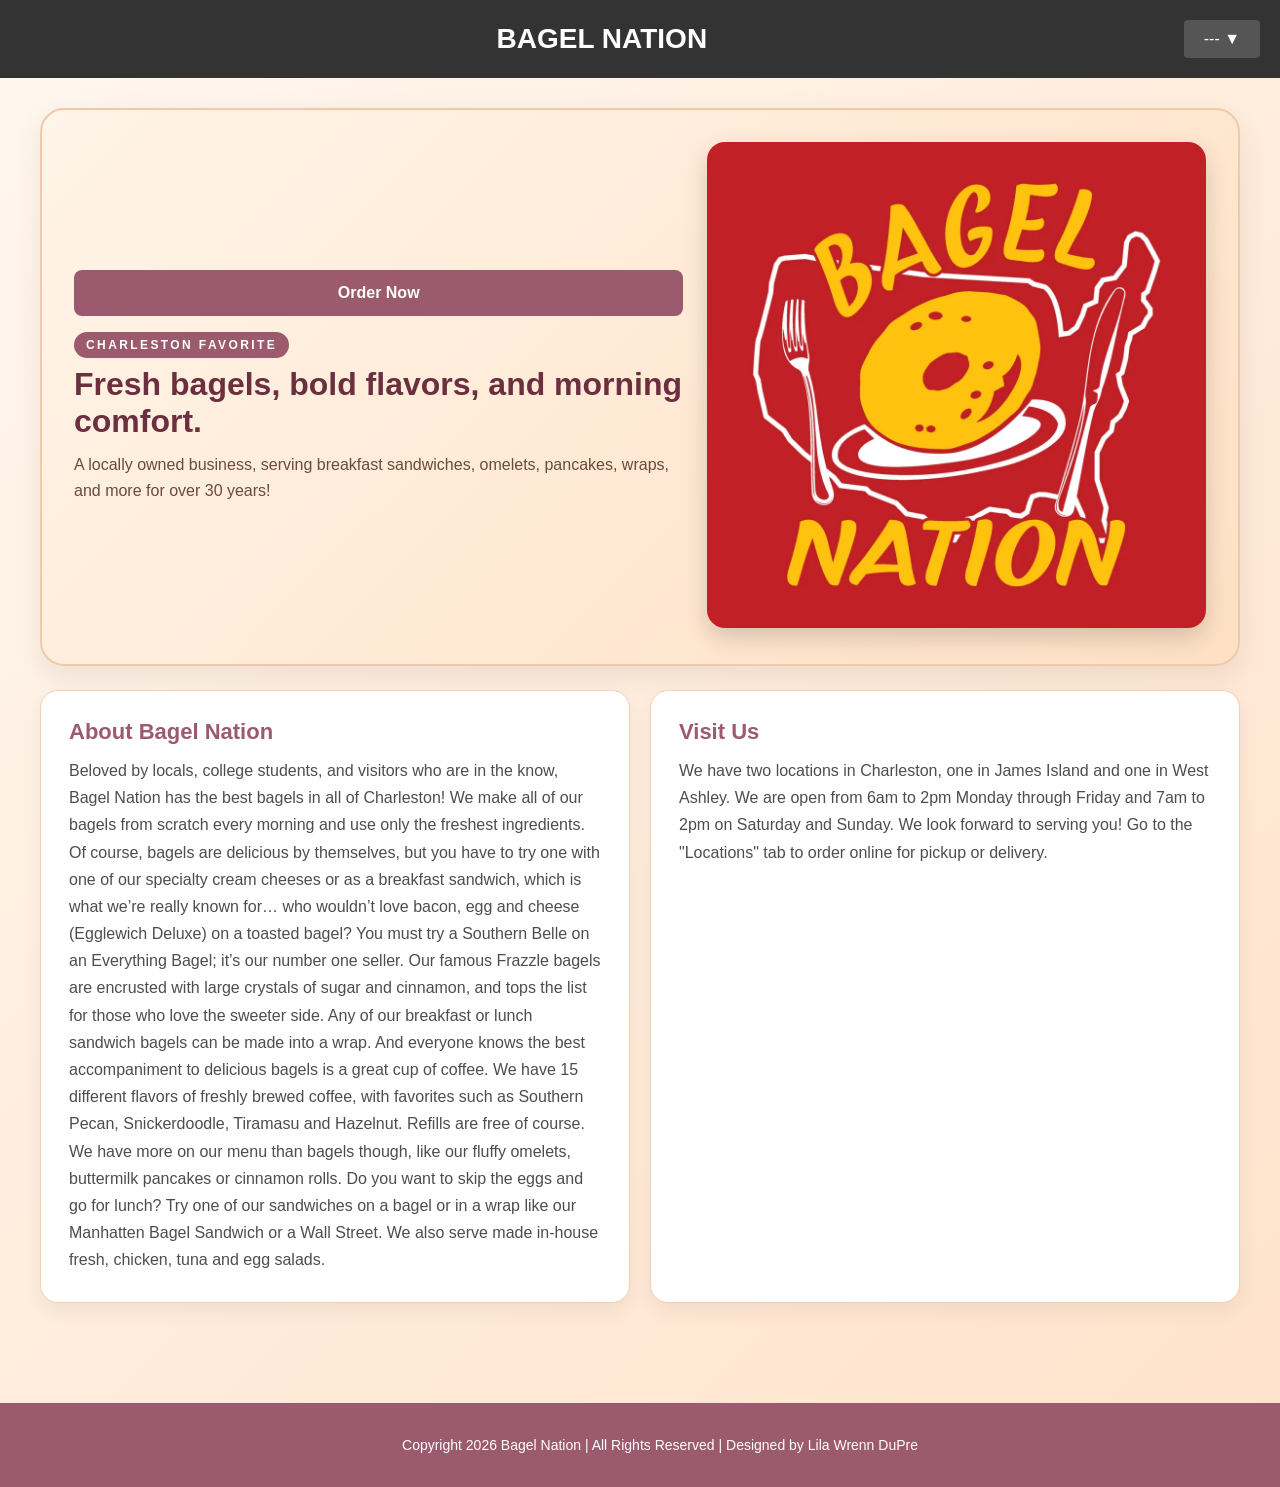
==== index.html @ 79922be7 "Moved index to root" ====
<!DOCTYPE html>
<html lang="en">
<head>
    <meta charset="UTF-8">
    <meta name="viewport" content="width=device-width, initial-scale=1.0">
    <title>Restaurant Home</title>
    <link rel="stylesheet" href="../../style.css/style.css">
    <style>
        footer {
            background-color: #9b5a6d;
            color: white;
            text-align: center;
            padding: 20px;
            font-size: 14px;
            margin-top: 40px;
            width: 100%;
        }
    </style>
</head>
<body>
    <!-- Header -->
    <header class="header">
        <h1 class="title-placeholder">BAGEL NATION</h1>
        
        <!-- Dropdown Menu -->
        <div class="dropdown">
            <button class="dropdown-btn">--- ▼</button>
            <div class="dropdown-content">
                <a href="index.html">Home</a>
                <a href="../menu.html/menu.html">Menu</a>
                <a href="../online.html/location.html">Locations</a>
                <a href="../contact.html/contactUs.html">Contact Us</a>
            </div>
        </div>
    </header>

    <!-- Main Content -->
    <main class="home-page">
        <section class="home-hero">
            <div class="home-hero-copy">
                <a class="location-link" href="../online.html/location.html">
                    <button class="location-btn">Order Now</button>
                </a>
                
                <p class="section-tag">Charleston favorite</p>
                <h2>Fresh bagels, bold flavors, and morning comfort.</h2>
                <p class="hero-note">A locally owned business, serving breakfast sandwiches, omelets, pancakes, wraps, and more for over 30 years!</p>
            </div>
            <div class="home-hero-visual">
                <img src="../BagelNationLogo_.17-1-6-1.webp" class="hero-image">
            </div>
        </section>

        <section class="info-section">
            <div class="info-card">
                <h3>About Bagel Nation</h3>
                <p class="info-paragraph">
                    Beloved by locals, college students, and visitors who are in the know, Bagel Nation has the best bagels in all of Charleston! We make all of our bagels from scratch every morning and use only the freshest ingredients.  Of course, bagels are delicious by themselves, but you have to try one with one of our specialty cream cheeses or as a breakfast sandwich, which is what we’re really known for… who wouldn’t love bacon, egg and cheese (Egglewich Deluxe) on a toasted bagel? You must try a Southern Belle on an Everything Bagel; it’s our number one seller. Our famous Frazzle bagels are encrusted with large crystals of sugar and cinnamon,  and  tops the list for those who love the sweeter side.   Any of our breakfast or lunch sandwich bagels can be made into a wrap. And everyone knows the best accompaniment to delicious bagels is a great cup of coffee. We have 15 different flavors of freshly brewed coffee, with favorites such as Southern Pecan, Snickerdoodle, Tiramasu and Hazelnut.  Refills are free of course.
We have more on our menu than bagels though, like our fluffy omelets, buttermilk pancakes or cinnamon rolls. Do you want to skip the eggs and go for lunch? Try one of our sandwiches on a bagel or in a wrap like our Manhatten Bagel Sandwich or a Wall Street.
We also serve made in-house fresh, chicken, tuna and egg salads.
                </p>
            </div>
            <div class="info-card">
                <h3>Visit Us</h3>
                <p class="info-paragraph">
                    We have two locations in Charleston, one in James Island and one in West Ashley. We are open from 6am to 2pm Monday through Friday and 7am to 2pm on Saturday and Sunday. We look forward to serving you! Go to the "Locations" tab to order online for pickup or delivery.
                </p>
            </div>
        </section>
    </main>

    <!-- Footer -->
    <footer>
        <p>Copyright 2026 Bagel Nation | All Rights Reserved | Designed by Lila Wrenn DuPre</p>
    </footer>

    <script>
        // Dropdown menu functionality
        document.addEventListener('DOMContentLoaded', function() {
            const dropdownBtn = document.querySelector('.dropdown-btn');
            const dropdownContent = document.querySelector('.dropdown-content');

            if (dropdownBtn && dropdownContent) {
                dropdownBtn.addEventListener('click', function(e) {
                    e.stopPropagation();
                    dropdownContent.style.display = dropdownContent.style.display === 'block' ? 'none' : 'block';
                });

                // Close dropdown when clicking on a link
                const dropdownLinks = dropdownContent.querySelectorAll('a');
                dropdownLinks.forEach(link => {
                    link.addEventListener('click', function() {
                        dropdownContent.style.display = 'none';
                    });
                });
            }

            // Close dropdown when clicking outside
            document.addEventListener('click', function(e) {
                if (dropdownContent && !e.target.closest('.dropdown')) {
                    dropdownContent.style.display = 'none';
                }
            });
        });
    </script>
    <script src="../../script.js/script.js"></script>
</body>
</html>
---- style.css/style.css ----
/* Header Styling */
.header {
    display: flex;
    justify-content: space-between;
    align-items: center;
    padding: 20px;
    background-color: #333;
    color: white;
}

.title-placeholder {
    font-size: 28px;
    margin: 0;
    flex: 1;
    text-align: center;
}

/* Dropdown Menu Styling */
.dropdown {
    position: relative;
    display: inline-block;
}

.dropdown-btn {
    padding: 10px 20px;
    background-color: #555;
    color: white;
    border: none;
    cursor: pointer;
    font-size: 16px;
    border-radius: 4px;
    transition: background-color 0.3s ease;
}

.dropdown-btn:hover {
    background-color: #777;
}

.dropdown-content {
    display: none;
    position: absolute;
    right: 0;
    background-color: #f9f9f9;
    min-width: 200px;
    box-shadow: 0px 8px 16px 0px rgba(0, 0, 0, 0.2);
    padding: 12px 16px;
    z-index: 1;
    border-radius: 4px;
}

.dropdown-content a {
    color: #333;
    padding: 12px 0;
    text-decoration: none;
    display: block;
    transition: color 0.3s ease;
}

.dropdown-content a:hover {
    color: #555;
}

.dropdown.active .dropdown-content {
    display: block;
}

/* Main Content */
main {
    padding: 40px 20px;
    max-width: 1200px;
    margin: 0 auto;
}

/* Home Page Hero */
.home-page {
    padding: 30px 20px 60px;
}

.home-hero {
    display: grid;
    grid-template-columns: 1.1fr 0.9fr;
    gap: 24px;
    align-items: center;
    background: linear-gradient(135deg, #fff4e8 0%, #ffe0c4 100%);
    border: 2px solid #f0c9aa;
    border-radius: 24px;
    padding: 32px;
    box-shadow: 0 10px 30px rgba(0, 0, 0, 0.08);
    margin-bottom: 24px;
}

.home-hero-copy {
    display: flex;
    flex-direction: column;
    align-items: flex-start;
}

.location-link {
    display: block;
    width: 100%;
    margin-bottom: 16px;
    text-decoration: none;
}

.location-btn {
    width: 100%;
    display: block;
    text-align: center;
    background-color: #9b5a6d;
    color: #fff;
    padding: 14px 20px;
    border: none;
    border-radius: 8px;
    font-size: 16px;
    font-weight: bold;
    cursor: pointer;
    transition: background-color 0.3s ease;
}

.location-btn:hover {
    background-color: #8b4a5d;
}

.home-hero-copy h2 {
    margin: 0 0 12px;
    font-size: 32px;
    color: #6b2f3f;
}

.section-tag {
    display: inline-block;
    margin: 0 0 8px;
    padding: 6px 12px;
    border-radius: 999px;
    background: #9b5a6d;
    color: white;
    font-size: 12px;
    font-weight: bold;
    letter-spacing: 0.2em;
    text-transform: uppercase;
}

.hero-note {
    margin: 0;
    font-size: 16px;
    color: #6b4a3d;
    line-height: 1.6;
}

.home-hero-visual {
    text-align: center;
}

.hero-image {
    max-width: 100%;
    height: auto;
    border-radius: 18px;
    box-shadow: 0px 10px 24px rgba(0, 0, 0, 0.16);
}

/* Information Section */
.info-section {
    display: grid;
    grid-template-columns: repeat(2, minmax(0, 1fr));
    gap: 20px;
}

.info-card {
    background-color: #fff;
    padding: 28px;
    border-radius: 18px;
    border: 1px solid #f1d0b3;
    box-shadow: 0 8px 20px rgba(0, 0, 0, 0.06);
}

.info-card h3 {
    margin: 0 0 12px;
    color: #9b5a6d;
    font-size: 22px;
}

.info-paragraph {
    font-size: 16px;
    line-height: 1.7;
    color: #4d4d4d;
    margin: 0;
}

@media (max-width: 800px) {
    .home-hero {
        grid-template-columns: 1fr;
    }

    .info-section {
        grid-template-columns: 1fr;
    }
}

/* Locations Container */
.locations-container {
    display: flex;
    gap: 30px;
    justify-content: space-between;
    margin-top: 40px;
}

.location-section {
    flex: 1;
    background-color: #f5f5f5;
    padding: 40px;
    border-radius: 8px;
    text-align: center;
}

.location-section h2 {
    font-size: 24px;
    margin-bottom: 20px;
    color: #333;
}

/* Contact Page Styles */
body {
    margin: 0;
    font-family: Arial, sans-serif;
    background: linear-gradient(135deg, #fff7ef 0%, #ffe2ca 100%);
    color: #333;
}

.contact-page {
    padding: 40px 20px 60px;
    max-width: 1100px;
    margin: 0 auto;
}

.contact-hero {
    background: linear-gradient(135deg, #9b5a6d 0%, #b46d7d 100%);
    color: #fff;
    padding: 36px;
    border-radius: 20px;
    box-shadow: 0 12px 30px rgba(0, 0, 0, 0.15);
}

.contact-eyebrow {
    text-transform: uppercase;
    letter-spacing: 0.25em;
    font-size: 12px;
    margin: 0 0 8px;
    color: #ffd8bf;
}

.contact-hero h2 {
    margin: 0 0 10px;
    font-size: 32px;
}

.contact-hero p {
    margin: 0;
    max-width: 700px;
    line-height: 1.6;
}

.contact-grid {
    display: grid;
    grid-template-columns: repeat(auto-fit, minmax(230px, 1fr));
    gap: 20px;
    margin-top: 24px;
}

.contact-card {
    background: #fff;
    border: 2px solid #f0c9aa;
    border-radius: 16px;
    padding: 24px;
    box-shadow: 0 8px 18px rgba(0, 0, 0, 0.08);
}

.contact-icon {
    display: inline-block;
    font-size: 24px;
    margin-bottom: 10px;
}

.contact-card h3 {
    margin: 0 0 8px;
    color: #9b5a6d;
}

.contact-card p {
    margin: 0 0 12px;
    color: #5e5e5e;
    line-height: 1.5;
}

.contact-link-box {
    width: 100%;
    box-sizing: border-box;
    padding: 12px;
    border: 1px dashed #ff9966;
    border-radius: 10px;
    background: #fffaf5;
    font-size: 15px;
    color: #8a4b5d;
}

.contact-link-box:focus {
    outline: none;
    border-color: #9b5a6d;
    box-shadow: 0 0 0 3px rgba(155, 90, 109, 0.16);
}
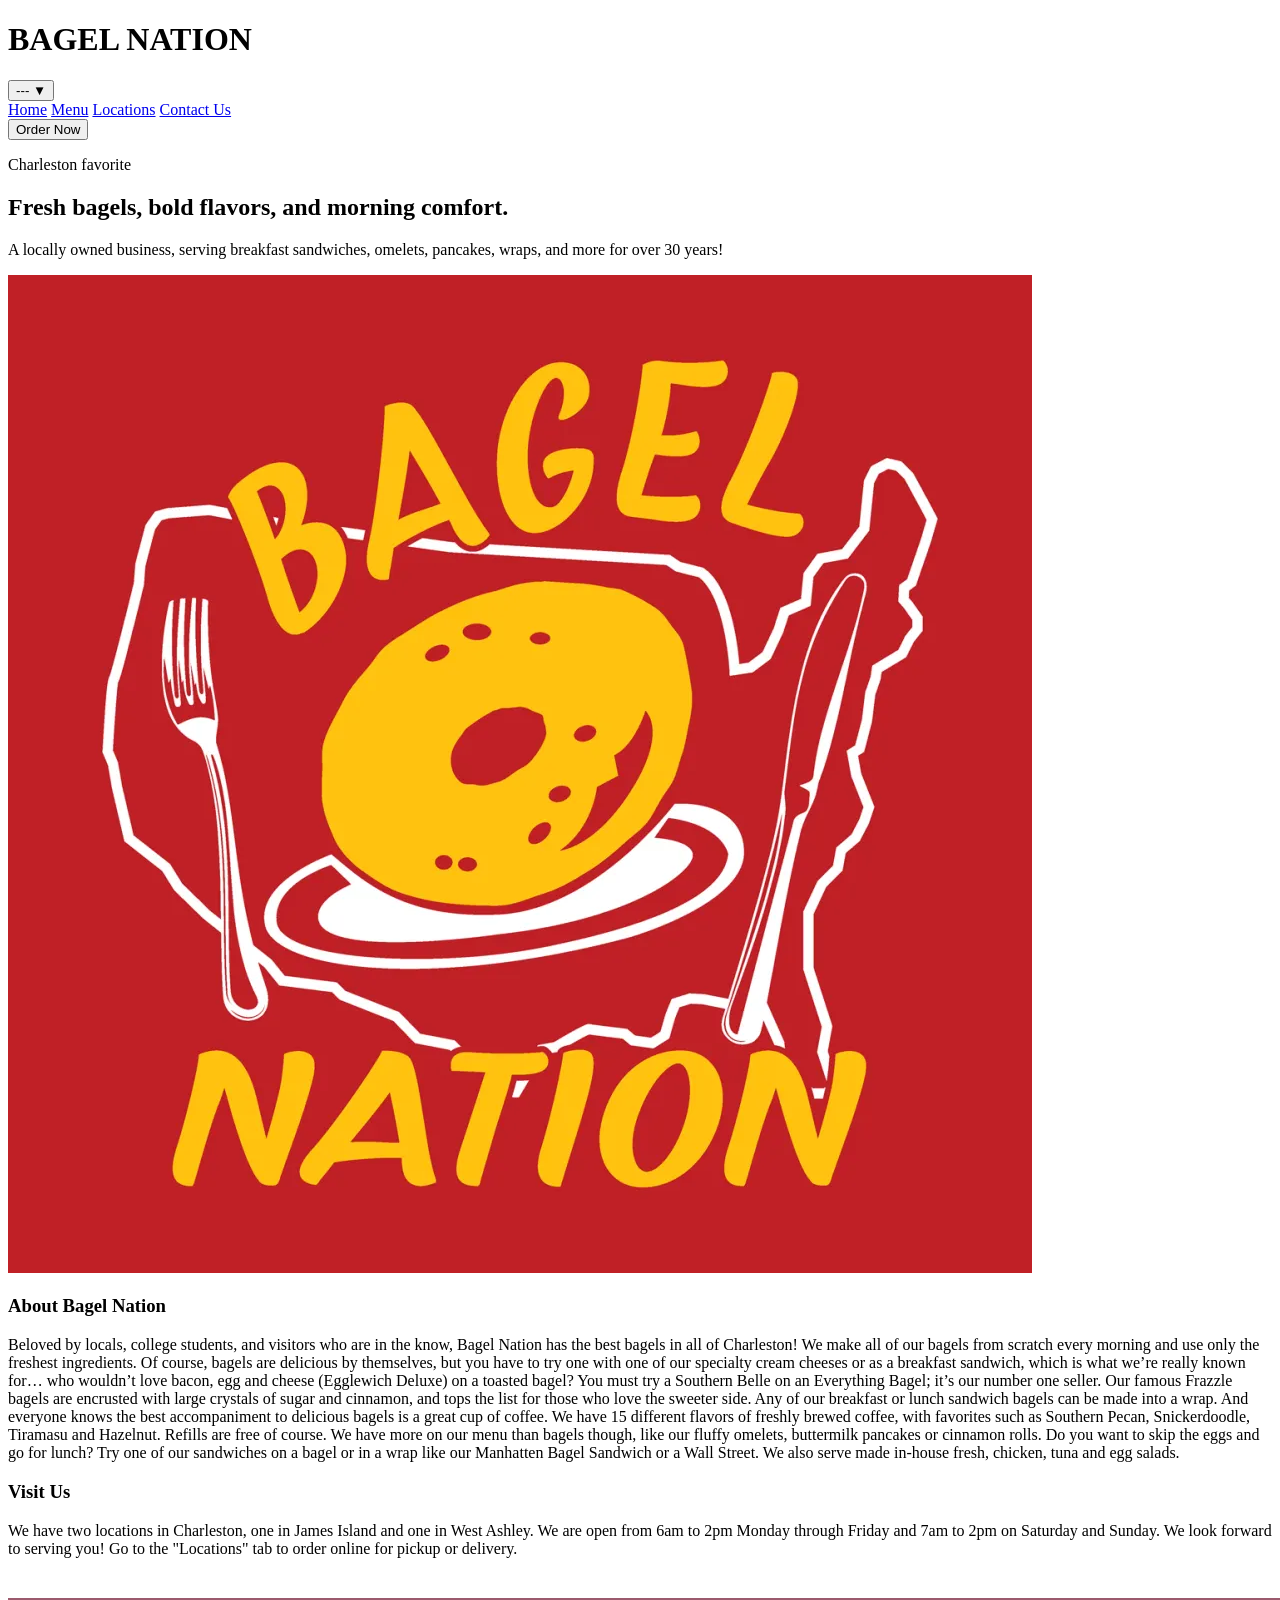
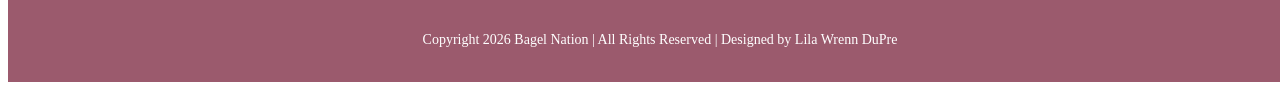
==== commit 6bb42880: "js and css" ====
--- a/index.html
+++ b/index.html
@@ -4,7 +4,7 @@
     <meta charset="UTF-8">
     <meta name="viewport" content="width=device-width, initial-scale=1.0">
     <title>Restaurant Home</title>
-    <link rel="stylesheet" href="../../style.css/style.css">
+    <link rel="stylesheet" href="style.css">
     <style>
         footer {
             background-color: #9b5a6d;
@@ -27,9 +27,9 @@
             <button class="dropdown-btn">--- ▼</button>
             <div class="dropdown-content">
                 <a href="index.html">Home</a>
-                <a href="../menu.html/menu.html">Menu</a>
-                <a href="../online.html/location.html">Locations</a>
-                <a href="../contact.html/contactUs.html">Contact Us</a>
+                <a href="menu.html">Menu</a>
+                <a href="location.html">Locations</a>
+                <a href="contactUs.html">Contact Us</a>
             </div>
         </div>
     </header>
@@ -103,6 +103,6 @@
             });
         });
     </script>
-    <script src="../../script.js/script.js"></script>
+    <script src="script.js"></script>
 </body>
 </html>
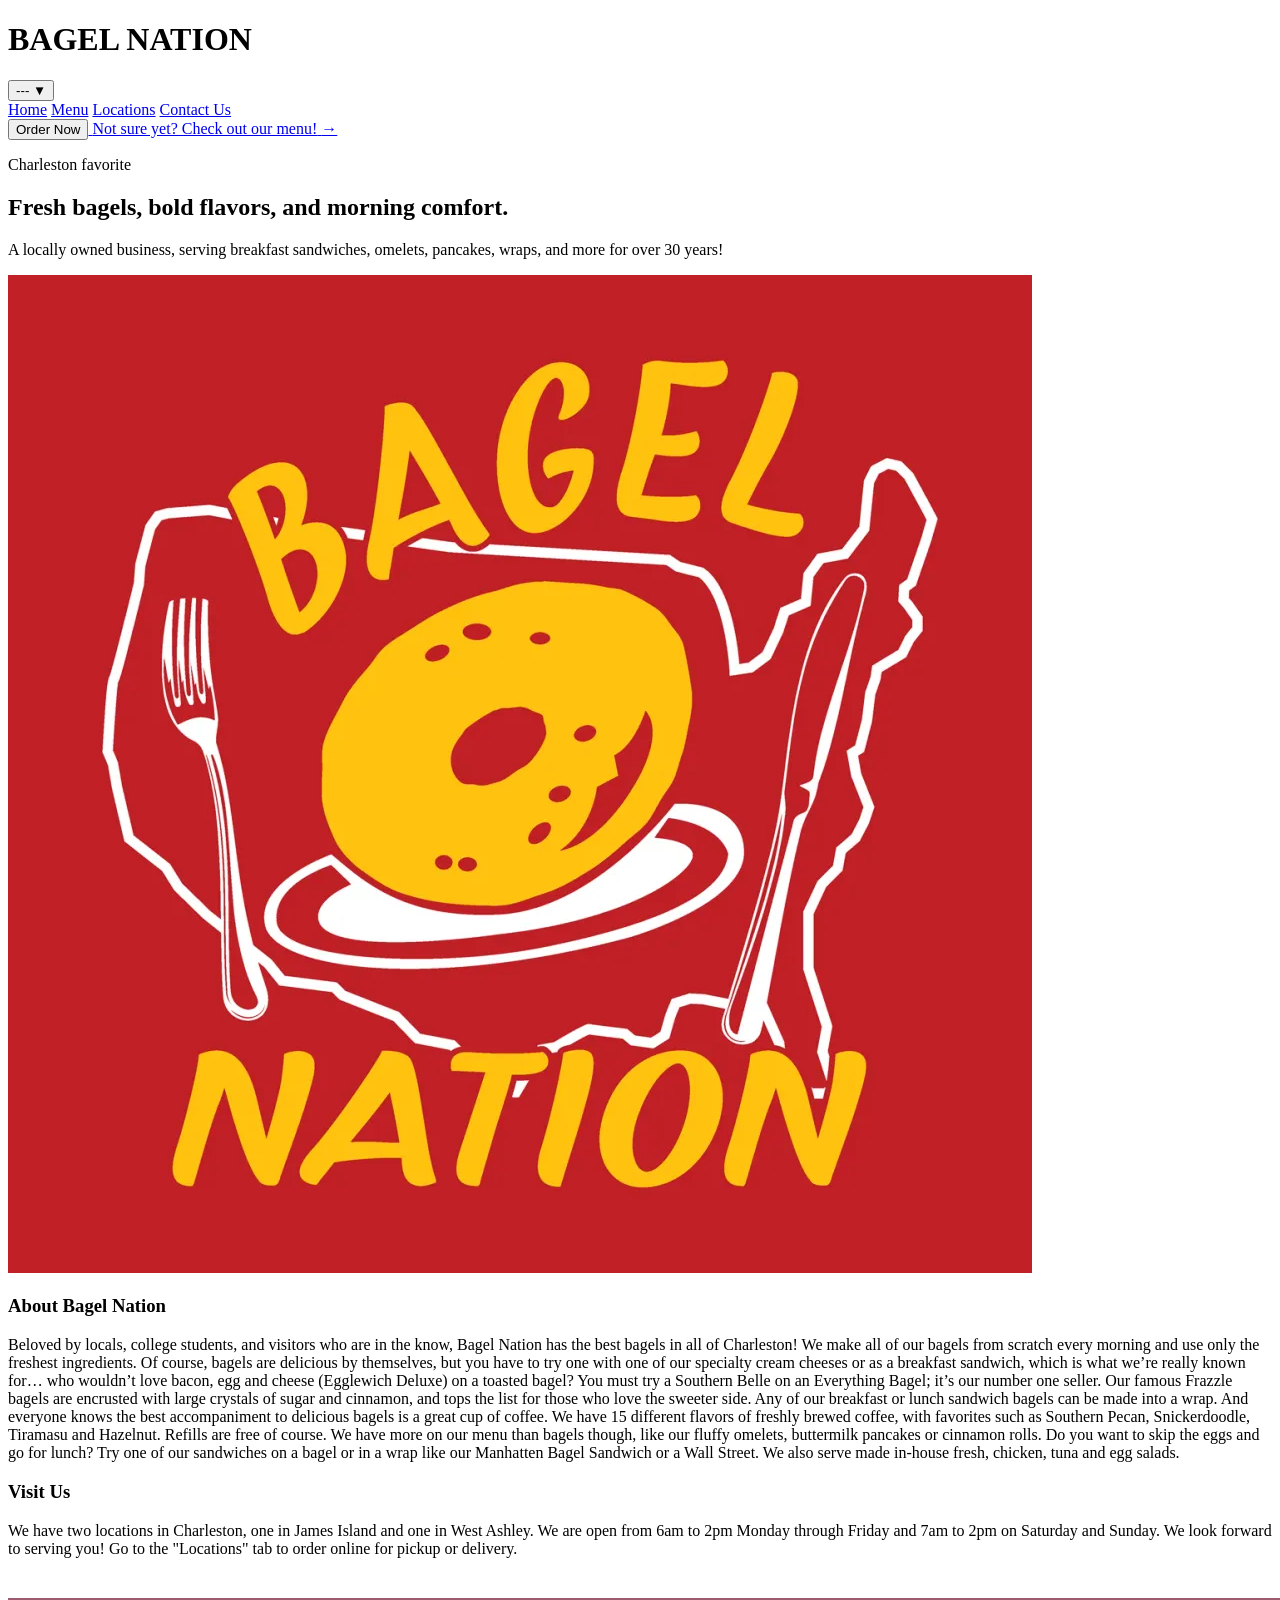
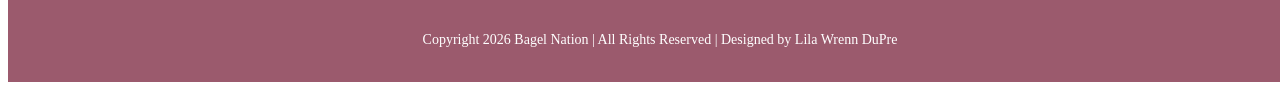
==== commit 1253026a: "Menu button" ====
--- a/index.html
+++ b/index.html
@@ -38,16 +38,22 @@
     <main class="home-page">
         <section class="home-hero">
             <div class="home-hero-copy">
-                <a class="location-link" href="../online.html/location.html">
-                    <button class="location-btn">Order Now</button>
-                </a>
+                <div class="home-hero-actions">
+                    <a class="location-link" href="location.html">
+                        <button class="location-btn">Order Now</button>
+                    </a>
+                    <a class="menu-cta" href="menu.html">
+                        <span>Not sure yet? Check out our menu!</span>
+                        <span class="menu-cta-arrow" aria-hidden="true">→</span>
+                    </a>
+                </div>
                 
                 <p class="section-tag">Charleston favorite</p>
                 <h2>Fresh bagels, bold flavors, and morning comfort.</h2>
                 <p class="hero-note">A locally owned business, serving breakfast sandwiches, omelets, pancakes, wraps, and more for over 30 years!</p>
             </div>
             <div class="home-hero-visual">
-                <img src="../BagelNationLogo_.17-1-6-1.webp" class="hero-image">
+                <img src="BagelNationLogo_.17-1-6-1.webp" class="hero-image">
             </div>
         </section>
 
